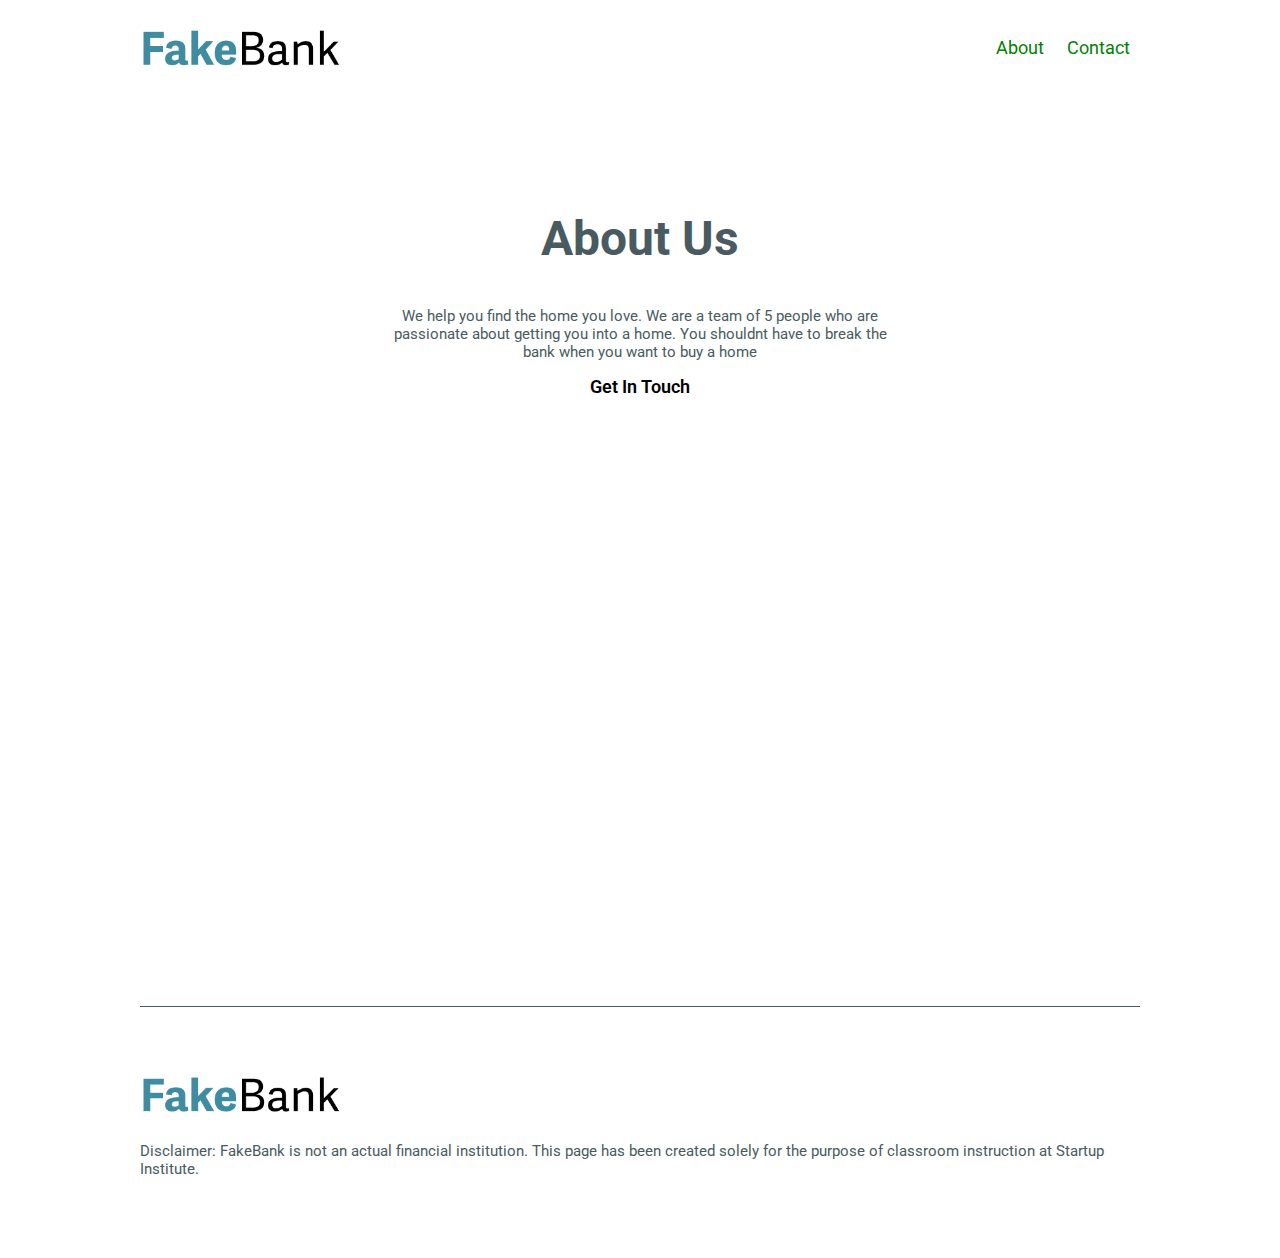
==== about.html @ dfc2711a "init" ====
<!DOCTYPE html>
<html lang="en">
  <head>
    <meta charset="utf-8">
    <title>Web Design Challenge</title>
    <link href='https://fonts.googleapis.com/css?family=Roboto:400,300,400italic,500,700' rel='stylesheet' type='text/css'>
    <link rel="stylesheet" href="css/style.css">
  </head>
  <body>
  	<header>
  		<section id="headerLogo">
  			<img src="images/fake_bank_logo.png" alt="Fake Bank Logo" />
  		</section>
      <nav>
        <ul>
          <li>
            <a href="about.html">About</a>
          </li>
          <li>
            <a href="contact.html">Contact</a>
          </li>
        </ul>
      </nav>
  	</header>
  	<section id="aboutUs" class="panel">
  		<section class="inner-wrapper">
  			<h2>About Us</h2>
  			<p>We help you find the home you love. We are a team of 5 people who are passionate about getting you into a home. You shouldnt have to break the bank when you want to buy a home</p>
        <a href="contact.html" class="button">Get In Touch</a>
  		</section>
  	</section>
  	<footer>
  		<section id="footerLogo">
  			<img src="images/fake_bank_logo.png" alt="Fake Bank Logo" />
  		</section>
  		<p>Disclaimer: FakeBank is not an actual financial institution. This page has been created solely for the purpose of classroom instruction at Startup Institute.</p>
  	</footer>
  </body>
</html>
---- css/style.css ----
body {
	font-family: "roboto", sans-serif;
	margin: 0;
	font-size: 12px;
	color: #495b60;
}

/* Layout */

.panel {
	min-height: 100vh;
}

.inner-wrapper {
	max-width: 500px;
	width: 80%;
	margin: 0 auto;
	padding: 65px 0;
}

.three-even-columns,
.two-even-columns {
	width: 100%;
	content: '';
	clear: both;
	display: table;
}

.three-column-1,
.three-column-2,
.three-column-3 {
	width: 33%;
	float: left;
	padding: 40px 0;
	border-bottom: 1px solid #dadedf;
	border-top: 1px solid #dadedf;
}

.three-column-1,
.three-column-2 {
	border-right: 1px solid #dadedf;
}

.two-column-1,
.two-column-2 {
	width: 50%;
	float: left;
}

.noBorderTop {
	border-top: none;
}

/* Text Styles */

h1 {
	font-size: 5em;
}

h2 {
	font-size: 4em;
}

h3 {
	font-size: 3em;
}

h4 {
	font-size: 2.5em;
}

h5 {
	font-size: 2em;
}

h6 {
	font-size: 1.5em;
}

p {
	font-size: 1.25em;
	color: #495b60;
}

/* Buttons */

.button {
	color: black;
	text-decoration: none;
	font-weight: 600;
	font-size: 18px;
}

/* Header Styles */

header {
	background-color: white;
	max-width: 1000px;
	width: 90%;
	margin: 0 auto;
	padding: 25px 0;
	clear: both;
	display: table;
	width: 100%;
	content: '';
}

header > #headerLogo {
	width: 50%;
	float: left;
}

header > #headerLogo > img {
	max-width: 200px;
}


/* Navigation */

header > nav {
	width: 50%;
	float: right;
	text-align: right;
}

header > nav ul {
	list-style-type: none;
}

header > nav ul li {
	display: inline-block;
}

header > nav ul li a {
	padding: 10px;
	color: green;
	text-decoration: none;
	font-size: 18px;
}

/* Hero Section */

#hero {
  background: 
    linear-gradient(
      rgba(36,65,75,0.58), 
      rgba(36,65,75,0.58)
    ),
    url('../images/hero_bg.jpg');
	background-size: cover;
	text-align: center;
	color: white;
}

#hero > .inner-wrapper {
	max-width: 900px;	
}

#hero h2 {
	font-weight: 300;
}

#hero p {
	color: white;
}

#hero .heroPercentage {
	display: inline-block;
	border: 1px solid white;
	margin: 0 auto;
	border-radius: 20%;
	padding: 40px;
}

#hero .heroPercentage h3, 
#hero .heroPercentage p {
	margin: 0;
}

/* Learn More Section */

#learnMore {
	text-align: center;
}

#learnMore h3 {
	color: rgb(66, 137, 157);
	font-style: italic;
	padding-bottom: 20px;
	border-bottom: 5px solid rgb(66, 137, 157);
	max-width: 450px;
	margin: 0 auto 50px;
}

#learnMore h5 {
	font-weight: 400;
	margin-top: 0.3em;
	margin-bottom: 0;
}

/* Form Section */
#formSection {
  background: 
    linear-gradient(
      rgba(36,65,75,0.58), 
      rgba(36,65,75,0.58)
    ),
    url('../images/hero_bg.jpg');
	background-size: cover;
	text-align: center;
	color: white;	
}

#formSection .large-inner-wrapper {
	padding: 65px 0;
	max-width: 1200px;
}

#formSection p {
	color: white;
}

#formSection form {
	padding: 20px;
	background-color: rgba(36,65,75,1);
	max-width: 275px;
	margin: 0 auto;
	text-align: right;
}

#formSection form > section {
	padding: 10px;
}

#formSection form h4,
#formSection form p {
	text-align: center;
	margin-bottom: 0.3em;
}

#formSection form h4 {
	margin: 0.3em 0;
}

#formSection form p {
	margin-bottom: 25px;
}

#formSection .proofPoints {
	max-width: 300px;
	margin: 0 auto;
}

#formSection .proofPoint {
	margin: 50px 0;
}

#formSection .proofPoint h4 {
	font-weight: 300;
	font-style: italic;
}

/* About Us Section */

#aboutUs {
	text-align: center;
}

#aboutUs h3 {
	color: rgb(66, 137, 157);
	font-style: italic;
	padding-bottom: 20px;
	border-bottom: 5px solid rgb(66, 137, 157);
	max-width: 450px;
	margin: 0 auto 50px;
}

/* Contact Us Page */

#contactUs form input,
#contactUs form textarea {
	width: 100%;
}

#contactUs form label {
	display: block;
	margin-bottom: 0.2em;
}

#contactUs form > section {
	padding: 10px 0;
}

#contactUs h2 {
	margin-top: 0;
}

/* Footer */

footer {
	max-width: 1000px;
	width: 90%;
	margin: 0 auto;
	padding: 65px 0;
	border-top: 1px solid #495b60;
}

footer > #footerLogo {
	max-width: 200px;
}

footer > #footerLogo > img {
	width: 100%;
}
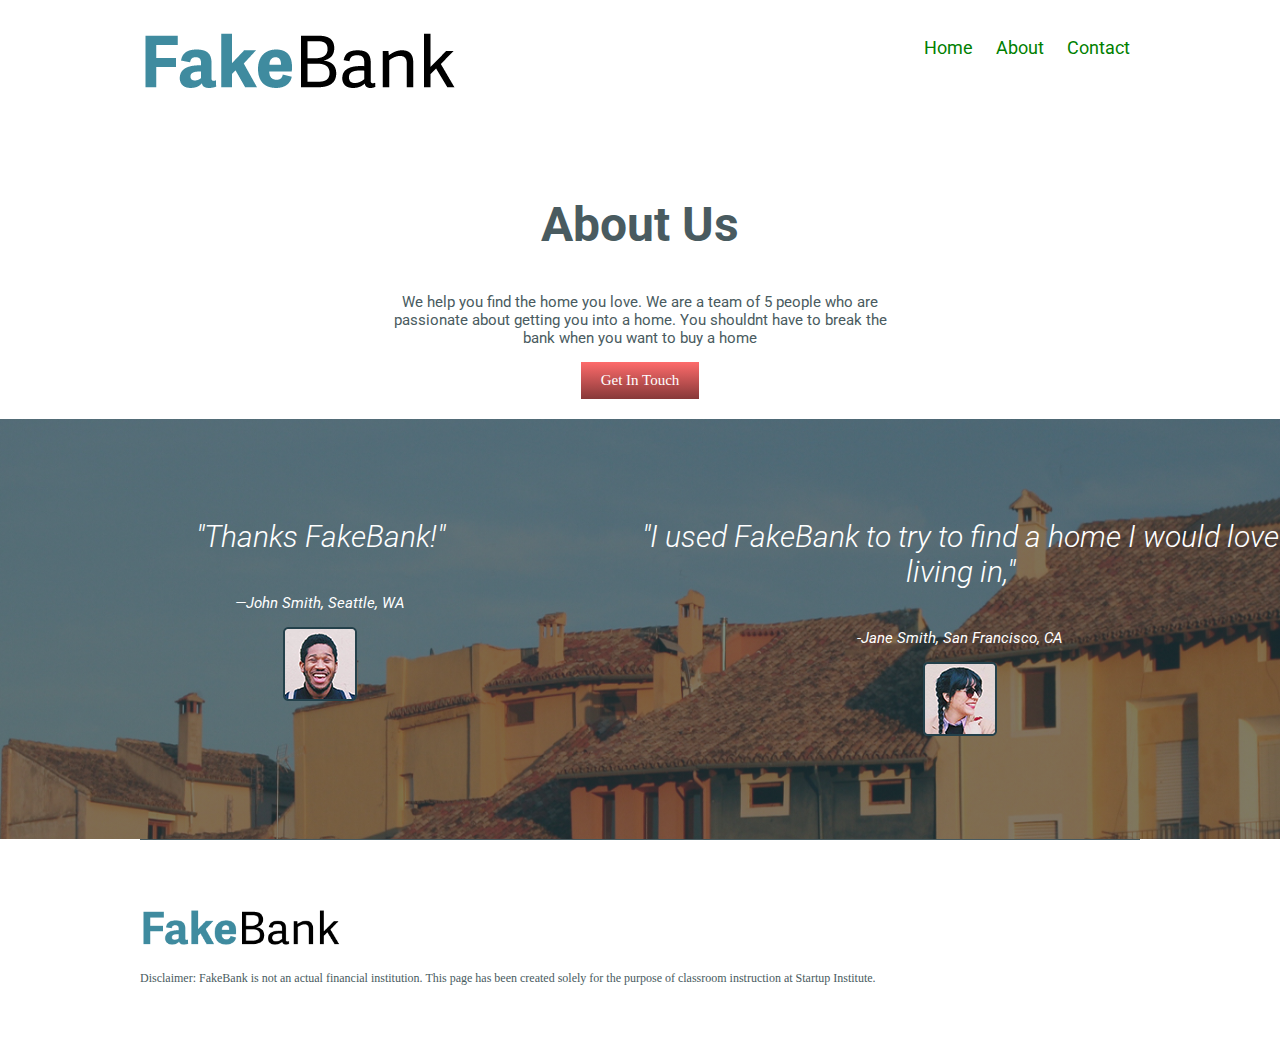
==== commit c8859271: "Made site better." ====
--- a/about.html
+++ b/about.html
@@ -7,12 +7,17 @@
     <link rel="stylesheet" href="css/style.css">
   </head>
   <body>
+<!--Header-->
   	<header>
   		<section id="headerLogo">
+        <a href="index.html">
   			<img src="images/fake_bank_logo.png" alt="Fake Bank Logo" />
   		</section>
       <nav>
         <ul>
+          <li>
+          <a href="index.html">Home</a>
+          </li>
           <li>
             <a href="about.html">About</a>
           </li>
@@ -22,13 +27,38 @@
         </ul>
       </nav>
   	</header>
-  	<section id="aboutUs" class="panel">
+<!--About Page-->
+  	<section id="aboutUs" class="panelabout">
   		<section class="inner-wrapper">
   			<h2>About Us</h2>
   			<p>We help you find the home you love. We are a team of 5 people who are passionate about getting you into a home. You shouldnt have to break the bank when you want to buy a home</p>
-        <a href="contact.html" class="button">Get In Touch</a>
+        <a class="buttonintouchred" >Get In Touch</a>
   		</section>
   	</section>
+    <section id="formSectionabout" class="panelquote">
+      <section class="large-inner-wrapper">
+        <section class="two-even-columns">
+          <section class="two-column-1">
+            <section class="proofPoints">
+              <section class="proofPoint">
+                <h4>"Thanks FakeBank!"</h4>
+                <p><i>—John Smith, Seattle, WA</i></p>
+                <img src="images/proof_headshot_1.png" />
+              </section>
+            </section>
+          </section>
+          <section class="two-column-2">
+            <section class="proofPoint">
+              <h4>"I used FakeBank to try to find a home I would love living in,"</h4>
+              <p><i>-Jane Smith, San Francisco, CA</i></p>
+              <img src="images/proof_headshot_2.png" />
+            </section>
+            </form>
+          </section>
+        </section>
+      </section>
+    </section>
+<!--Footer-->
   	<footer>
   		<section id="footerLogo">
   			<img src="images/fake_bank_logo.png" alt="Fake Bank Logo" />
@@ -36,4 +66,4 @@
   		<p>Disclaimer: FakeBank is not an actual financial institution. This page has been created solely for the purpose of classroom instruction at Startup Institute.</p>
   	</footer>
   </body>
-</html>+</html>
--- a/css/style.css
+++ b/css/style.css
@@ -11,19 +11,40 @@
 	min-height: 100vh;
 }
 
+.panelquote {
+	min-height: 3vh;
+}
+
+.panelabout {
+	min-height: 20vh;
+}
+
 .inner-wrapper {
 	max-width: 500px;
-	width: 80%;
-	margin: 0 auto;
-	padding: 65px 0;
-}
-
-.three-even-columns,
-.two-even-columns {
+	width: 100%;
+	margin: 0 auto;
+	padding: 20px 0;
+}
+
+.large-inner-wrapper {
+	max-width: 150px;
+	width: 100%;
+	margin: 0 auto;
+	padding: 40px 0;
+}
+
+.three-even-columns {
 	width: 100%;
 	content: '';
 	clear: both;
-	display: table;
+	display: table;;
+}
+
+.two-even-columns {
+		width: 100%;
+		content: '';
+		clear: right;
+		display: table;
 }
 
 .three-column-1,
@@ -91,6 +112,108 @@
 	font-size: 18px;
 }
 
+.buttonsubmit {
+    display: inline-block;
+    text-align: center;
+    vertical-align: middle;
+    padding: 10px 20px;
+    border: 0px solid #356e7e;
+    border-radius: 0px;
+    background: #56b3cd;
+    background: -webkit-gradient(linear, left top, left bottom, from(#56b3cd), to(#356e7e));
+    background: -moz-linear-gradient(top, #56b3cd, #356e7e);
+    background: linear-gradient(to bottom, #56b3cd, #356e7e);
+    font: normal normal normal 15px verdana;
+    color: #ffffff;
+    text-decoration: none;
+}
+.buttonsubmit:hover,
+.buttonsubmit:focus {
+    border: 0px solid #428a9e;
+    background: #67d7f6;
+    background: -webkit-gradient(linear, left top, left bottom, from(#67d7f6), to(#408497));
+    background: -moz-linear-gradient(top, #67d7f6, #408497);
+    background: linear-gradient(to bottom, #67d7f6, #408497);
+    color: #ffffff;
+    text-decoration: none;
+}
+.buttonsubmit:active {
+    background: #356e7e;
+    background: -webkit-gradient(linear, left top, left bottom, from(#356e7e), to(#356e7e));
+    background: -moz-linear-gradient(top, #356e7e, #356e7e);
+    background: linear-gradient(to bottom, #356e7e, #356e7e);
+}
+
+
+.buttonintouch {
+    display: inline-block;
+    text-align: center;
+    vertical-align: middle;
+    padding: 10px 20px;
+    border: 0px solid #356e7e;
+    border-radius: 0px;
+    background: #56b3cd;
+    background: -webkit-gradient(linear, left top, left bottom, from(#56b3cd), to(#356e7e));
+    background: -moz-linear-gradient(top, #56b3cd, #356e7e);
+    background: linear-gradient(to bottom, #56b3cd, #356e7e);
+    font: normal normal normal 15px verdana;
+    color: #ffffff;
+    text-decoration: none;
+}
+
+.buttonintouch:hover,
+.buttonintouch:focus {
+    border: 0px solid #428a9e;
+    background: #67d7f6;
+    background: -webkit-gradient(linear, left top, left bottom, from(#67d7f6), to(#408497));
+    background: -moz-linear-gradient(top, #67d7f6, #408497);
+    background: linear-gradient(to bottom, #67d7f6, #408497);
+    color: #ffffff;
+    text-decoration: none;
+}
+
+.buttonintouch:active {
+    background: #356e7e;
+    background: -webkit-gradient(linear, left top, left bottom, from(#356e7e), to(#356e7e));
+    background: -moz-linear-gradient(top, #356e7e, #356e7e);
+    background: linear-gradient(to bottom, #356e7e, #356e7e);
+}
+
+.buttonintouchred {
+		display: inline-block;
+		text-align: center;
+		vertical-align: middle;
+		padding: 10px 20px;
+		border: 0px solid #873939;
+		border-radius: 0px;
+		background: #fe6b6b;
+		background: -webkit-gradient(linear, left top, left bottom, from(#fe6b6b), to(#873939));
+		background: -moz-linear-gradient(top, #fe6b6b, #873939);
+		background: linear-gradient(to bottom, #fe6b6b, #873939);
+		font: normal normal normal 15px verdana;
+		color: #ffffff;
+		text-decoration: none;
+}
+
+.buttonintouchred:hover,
+.buttonintouchred:focus {
+		border: 0px solid #9f4343;
+		background: #ff8080;
+		background: -webkit-gradient(linear, left top, left bottom, from(#ff8080), to(#a24444));
+		background: -moz-linear-gradient(top, #ff8080, #a24444);
+		background: linear-gradient(to bottom, #ff8080, #a24444);
+		color: #ffffff;
+		text-decoration: none
+}
+
+.buttonintouchred:active {
+		background: #873939;
+		background: -webkit-gradient(linear, left top, left bottom, from(#873939), to(#873939));
+		background: -moz-linear-gradient(top, #873939, #873939);
+		background: linear-gradient(to bottom, #873939, #873939);
+}
+
+
 /* Header Styles */
 
 header {
@@ -111,7 +234,8 @@
 }
 
 header > #headerLogo > img {
-	max-width: 200px;
+	max-width: 500px;
+
 }
 
 
@@ -141,19 +265,19 @@
 /* Hero Section */
 
 #hero {
-  background: 
+  background:
     linear-gradient(
-      rgba(36,65,75,0.58), 
-      rgba(36,65,75,0.58)
+      rgba(159, 67, 67, 1),
+      rgba(159, 67, 67, 1)
     ),
-    url('../images/hero_bg.jpg');
+    url('../images/form_bg.jpeg');
 	background-size: cover;
 	text-align: center;
 	color: white;
 }
 
 #hero > .inner-wrapper {
-	max-width: 900px;	
+	max-width: 900px;
 }
 
 #hero h2 {
@@ -172,7 +296,7 @@
 	padding: 40px;
 }
 
-#hero .heroPercentage h3, 
+#hero .heroPercentage h3,
 #hero .heroPercentage p {
 	margin: 0;
 }
@@ -184,10 +308,10 @@
 }
 
 #learnMore h3 {
-	color: rgb(66, 137, 157);
+	color: rgba(159, 67, 67, 1);
 	font-style: italic;
 	padding-bottom: 20px;
-	border-bottom: 5px solid rgb(66, 137, 157);
+	border-bottom: 5px solid rgba(159, 67, 67, 1);
 	max-width: 450px;
 	margin: 0 auto 50px;
 }
@@ -200,20 +324,20 @@
 
 /* Form Section */
 #formSection {
-  background: 
+  background:
     linear-gradient(
-      rgba(36,65,75,0.58), 
+      rgba(36,65,75,0.58),
       rgba(36,65,75,0.58)
     ),
-    url('../images/hero_bg.jpg');
+    url('../images/form_bg.jpeg');
 	background-size: cover;
 	text-align: center;
-	color: white;	
+	color: white;
 }
 
 #formSection .large-inner-wrapper {
-	padding: 65px 0;
-	max-width: 1200px;
+	padding: 50px 0;
+	max-width: 1500px;
 }
 
 #formSection p {
@@ -222,7 +346,7 @@
 
 #formSection form {
 	padding: 20px;
-	background-color: rgba(36,65,75,1);
+	background-color: rgb(159, 67, 67);
 	max-width: 275px;
 	margin: 0 auto;
 	text-align: right;
@@ -259,6 +383,124 @@
 	font-weight: 300;
 	font-style: italic;
 }
+
+#formSectioncontact {
+  background:
+    linear-gradient(
+      rgba(36,65,75,0.58),
+      rgba(36,65,75,0.58)
+    ),
+    url('../images/McCree.png');
+	background-size: contain;;
+	text-align: center;
+	color: white;
+}
+
+
+	#formSectioncontact p {
+		color: white;
+	}
+
+	#formSectioncontact form {
+		padding: 30px;
+		background-color: rgb(159, 67, 67);
+		max-width: 250px;
+		margin: 0 auto;
+		text-align: right;
+	}
+
+	#formSectioncontact form > section {
+		padding: 10px;
+	}
+
+	#formSectioncontact form h4,
+	#formSectioncontact form p {
+		text-align: center;
+		margin-bottom: 0.3em;
+	}
+
+	#formSectioncontact form h4 {
+		margin: 0.3em 0;
+	}
+
+	#formSectioncontact form p {
+		margin-bottom: 25px;
+	}
+
+	#formSectioncontact .proofPoints {
+		max-width: 300px;
+		margin: 0 auto;
+	}
+
+	#formSectioncontact .proofPoint {
+		margin: 50px 0;
+	}
+
+	#formSectioncontact .proofPoint h4 {
+		font-weight: 300;
+		font-style: italic;
+	}
+
+	#formSectionabout {
+	  background:
+	    linear-gradient(
+	      rgba(36,65,75,0.58),
+	      rgba(36,65,75,0.58)
+	    ),
+	    url('../images/Again.jpg');
+		background-size: cover;
+		text-align: center;
+		color: white;
+	}
+
+	#formSectionabout .large-inner-wrapper {
+		padding: 50px 0;
+		max-width: 1500px;
+	}
+
+	#formSectionabout p {
+		color: white;
+	}
+
+	#formSectionabout form {
+		padding: 20px;
+		background-color: rgb(159, 67, 67);
+		max-width: 275px;
+		margin: 0 auto;
+		text-align: right;
+	}
+
+	#formSectionabout form > section {
+		padding: 10px;
+	}
+
+	#formSectionabout form h4,
+	#formSectionabout form p {
+		text-align: center;
+		margin-bottom: 0.3em;
+	}
+
+	#formSectionabout form h4 {
+		margin: 0.3em 0;
+	}
+
+	#formSectionabout form p {
+		margin-bottom: 25px;
+	}
+
+	#formSectionabout .proofPoints {
+		max-width: 300px;
+		margin: 0 auto;
+	}
+
+	#formSectionabout .proofPoint {
+		margin: 50px 0;
+	}
+
+	#formSectionabout .proofPoint h4 {
+		font-weight: 300;
+		font-style: italic;
+	}
 
 /* About Us Section */
 
@@ -298,6 +540,9 @@
 /* Footer */
 
 footer {
+
+	font-family: serif;
+	font-size: .8em;
 	max-width: 1000px;
 	width: 90%;
 	margin: 0 auto;
@@ -311,4 +556,4 @@
 
 footer > #footerLogo > img {
 	width: 100%;
-}+}
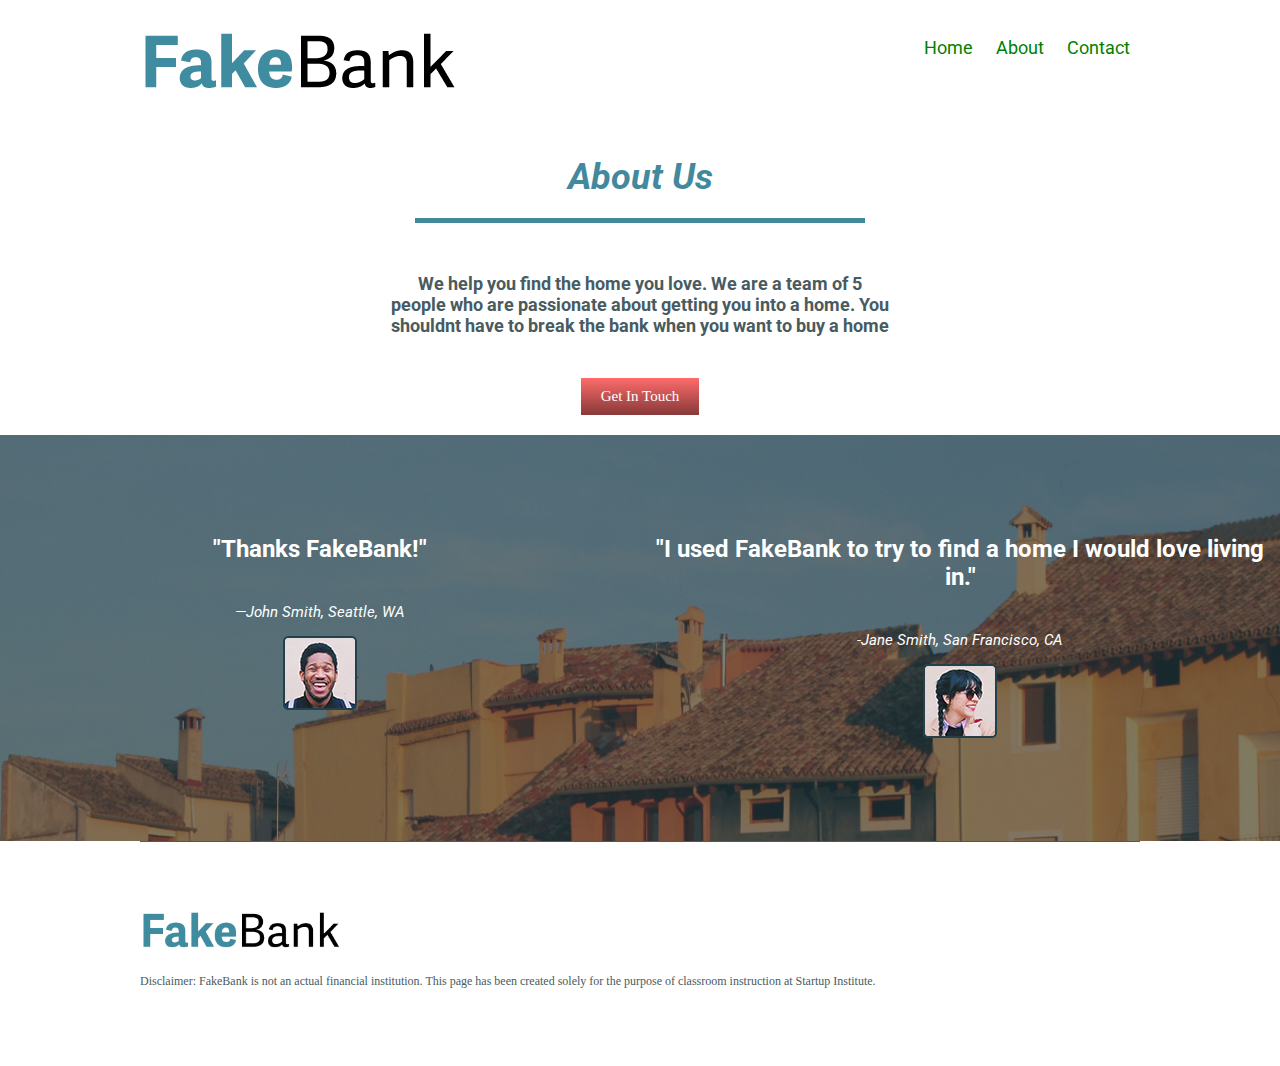
==== commit 2ce53d1c: "Finished" ====
--- a/about.html
+++ b/about.html
@@ -30,18 +30,18 @@
 <!--About Page-->
   	<section id="aboutUs" class="panelabout">
   		<section class="inner-wrapper">
-  			<h2>About Us</h2>
-  			<p>We help you find the home you love. We are a team of 5 people who are passionate about getting you into a home. You shouldnt have to break the bank when you want to buy a home</p>
+  			<h3>About Us</h3>
+  			<h6>We help you find the home you love. We are a team of 5 people who are passionate about getting you into a home. You shouldnt have to break the bank when you want to buy a home</h6>
         <a class="buttonintouchred" >Get In Touch</a>
   		</section>
   	</section>
-    <section id="formSectionabout" class="panelquote">
+    <section id="about" class="panelquote">
       <section class="large-inner-wrapper">
         <section class="two-even-columns">
           <section class="two-column-1">
             <section class="proofPoints">
               <section class="proofPoint">
-                <h4>"Thanks FakeBank!"</h4>
+                <h5>"Thanks FakeBank!"</h5>
                 <p><i>—John Smith, Seattle, WA</i></p>
                 <img src="images/proof_headshot_1.png" />
               </section>
@@ -49,7 +49,7 @@
           </section>
           <section class="two-column-2">
             <section class="proofPoint">
-              <h4>"I used FakeBank to try to find a home I would love living in,"</h4>
+              <h5>"I used FakeBank to try to find a home I would love living in."</h5>
               <p><i>-Jane Smith, San Francisco, CA</i></p>
               <img src="images/proof_headshot_2.png" />
             </section>
--- a/css/style.css
+++ b/css/style.css
@@ -104,13 +104,6 @@
 }
 
 /* Buttons */
-
-.button {
-	color: black;
-	text-decoration: none;
-	font-weight: 600;
-	font-size: 18px;
-}
 
 .buttonsubmit {
     display: inline-block;
@@ -145,7 +138,7 @@
 }
 
 
-.buttonintouch {
+.buttonintouchblue {
     display: inline-block;
     text-align: center;
     vertical-align: middle;
@@ -161,8 +154,8 @@
     text-decoration: none;
 }
 
-.buttonintouch:hover,
-.buttonintouch:focus {
+.buttonintouchblue:hover,
+.buttonintouchblue:focus {
     border: 0px solid #428a9e;
     background: #67d7f6;
     background: -webkit-gradient(linear, left top, left bottom, from(#67d7f6), to(#408497));
@@ -172,7 +165,7 @@
     text-decoration: none;
 }
 
-.buttonintouch:active {
+.buttonintouchblue:active {
     background: #356e7e;
     background: -webkit-gradient(linear, left top, left bottom, from(#356e7e), to(#356e7e));
     background: -moz-linear-gradient(top, #356e7e, #356e7e);
@@ -262,9 +255,9 @@
 	font-size: 18px;
 }
 
-/* Hero Section */
-
-#hero {
+/* form Section */
+
+#form {
   background:
     linear-gradient(
       rgba(159, 67, 67, 1),
@@ -276,19 +269,19 @@
 	color: white;
 }
 
-#hero > .inner-wrapper {
+#form > .inner-wrapper {
 	max-width: 900px;
 }
 
-#hero h2 {
+#form h2 {
 	font-weight: 300;
 }
 
-#hero p {
+#form p {
 	color: white;
 }
 
-#hero .heroPercentage {
+#form .heroPercentage {
 	display: inline-block;
 	border: 1px solid white;
 	margin: 0 auto;
@@ -296,8 +289,8 @@
 	padding: 40px;
 }
 
-#hero .heroPercentage h3,
-#hero .heroPercentage p {
+#form .heroPercentage h3,
+#form .heroPercentage p {
 	margin: 0;
 }
 
@@ -323,6 +316,7 @@
 }
 
 /* Form Section */
+
 #formSection {
   background:
     linear-gradient(
@@ -384,64 +378,17 @@
 	font-style: italic;
 }
 
-#formSectioncontact {
-  background:
-    linear-gradient(
-      rgba(36,65,75,0.58),
-      rgba(36,65,75,0.58)
-    ),
-    url('../images/McCree.png');
-	background-size: contain;;
-	text-align: center;
-	color: white;
-}
-
-
-	#formSectioncontact p {
-		color: white;
-	}
-
-	#formSectioncontact form {
-		padding: 30px;
-		background-color: rgb(159, 67, 67);
-		max-width: 250px;
-		margin: 0 auto;
-		text-align: right;
-	}
-
-	#formSectioncontact form > section {
-		padding: 10px;
-	}
-
-	#formSectioncontact form h4,
-	#formSectioncontact form p {
-		text-align: center;
-		margin-bottom: 0.3em;
-	}
-
-	#formSectioncontact form h4 {
-		margin: 0.3em 0;
-	}
-
-	#formSectioncontact form p {
-		margin-bottom: 25px;
-	}
-
-	#formSectioncontact .proofPoints {
-		max-width: 300px;
-		margin: 0 auto;
-	}
-
-	#formSectioncontact .proofPoint {
-		margin: 50px 0;
-	}
-
-	#formSectioncontact .proofPoint h4 {
-		font-weight: 300;
-		font-style: italic;
-	}
-
-	#formSectionabout {
+#formSection label {
+	font-size: 1.10em;
+}
+
+#formSection input {
+	font-size: 1.025em;
+}
+
+/* About Page */
+
+	#about {
 	  background:
 	    linear-gradient(
 	      rgba(36,65,75,0.58),
@@ -453,16 +400,16 @@
 		color: white;
 	}
 
-	#formSectionabout .large-inner-wrapper {
+	#about .large-inner-wrapper {
 		padding: 50px 0;
 		max-width: 1500px;
 	}
 
-	#formSectionabout p {
+	#about p {
 		color: white;
 	}
 
-	#formSectionabout form {
+	#about form {
 		padding: 20px;
 		background-color: rgb(159, 67, 67);
 		max-width: 275px;
@@ -470,34 +417,34 @@
 		text-align: right;
 	}
 
-	#formSectionabout form > section {
+	#about form > section {
 		padding: 10px;
 	}
 
-	#formSectionabout form h4,
-	#formSectionabout form p {
+	#about form h4,
+	#about form p {
 		text-align: center;
 		margin-bottom: 0.3em;
 	}
 
-	#formSectionabout form h4 {
+	#about form h4 {
 		margin: 0.3em 0;
 	}
 
-	#formSectionabout form p {
+	#about form p {
 		margin-bottom: 25px;
 	}
 
-	#formSectionabout .proofPoints {
+	#about .proofPoints {
 		max-width: 300px;
 		margin: 0 auto;
 	}
 
-	#formSectionabout .proofPoint {
+	#about .proofPoint {
 		margin: 50px 0;
 	}
 
-	#formSectionabout .proofPoint h4 {
+	#about .proofPoint h4 {
 		font-weight: 300;
 		font-style: italic;
 	}
@@ -519,6 +466,28 @@
 
 /* Contact Us Page */
 
+#contactUs {
+  background:
+    linear-gradient(
+      rgba(36,65,75,0.58),
+      rgba(36,65,75,0.58)
+    ),
+    url('../images/McCree.png');
+	background-size: cover;
+	text-align: right;
+	color: white;
+}
+
+#contactUs form {
+	font-size: 1.25em;
+}
+
+
+#contactUs input {
+
+	font-size: 1.25em;
+}
+
 #contactUs form input,
 #contactUs form textarea {
 	width: 100%;
@@ -526,6 +495,7 @@
 
 #contactUs form label {
 	display: block;
+	text-align: left;
 	margin-bottom: 0.2em;
 }
 
@@ -534,7 +504,8 @@
 }
 
 #contactUs h2 {
-	margin-top: 0;
+	margin-top: 2em;
+	text-align: center;
 }
 
 /* Footer */
